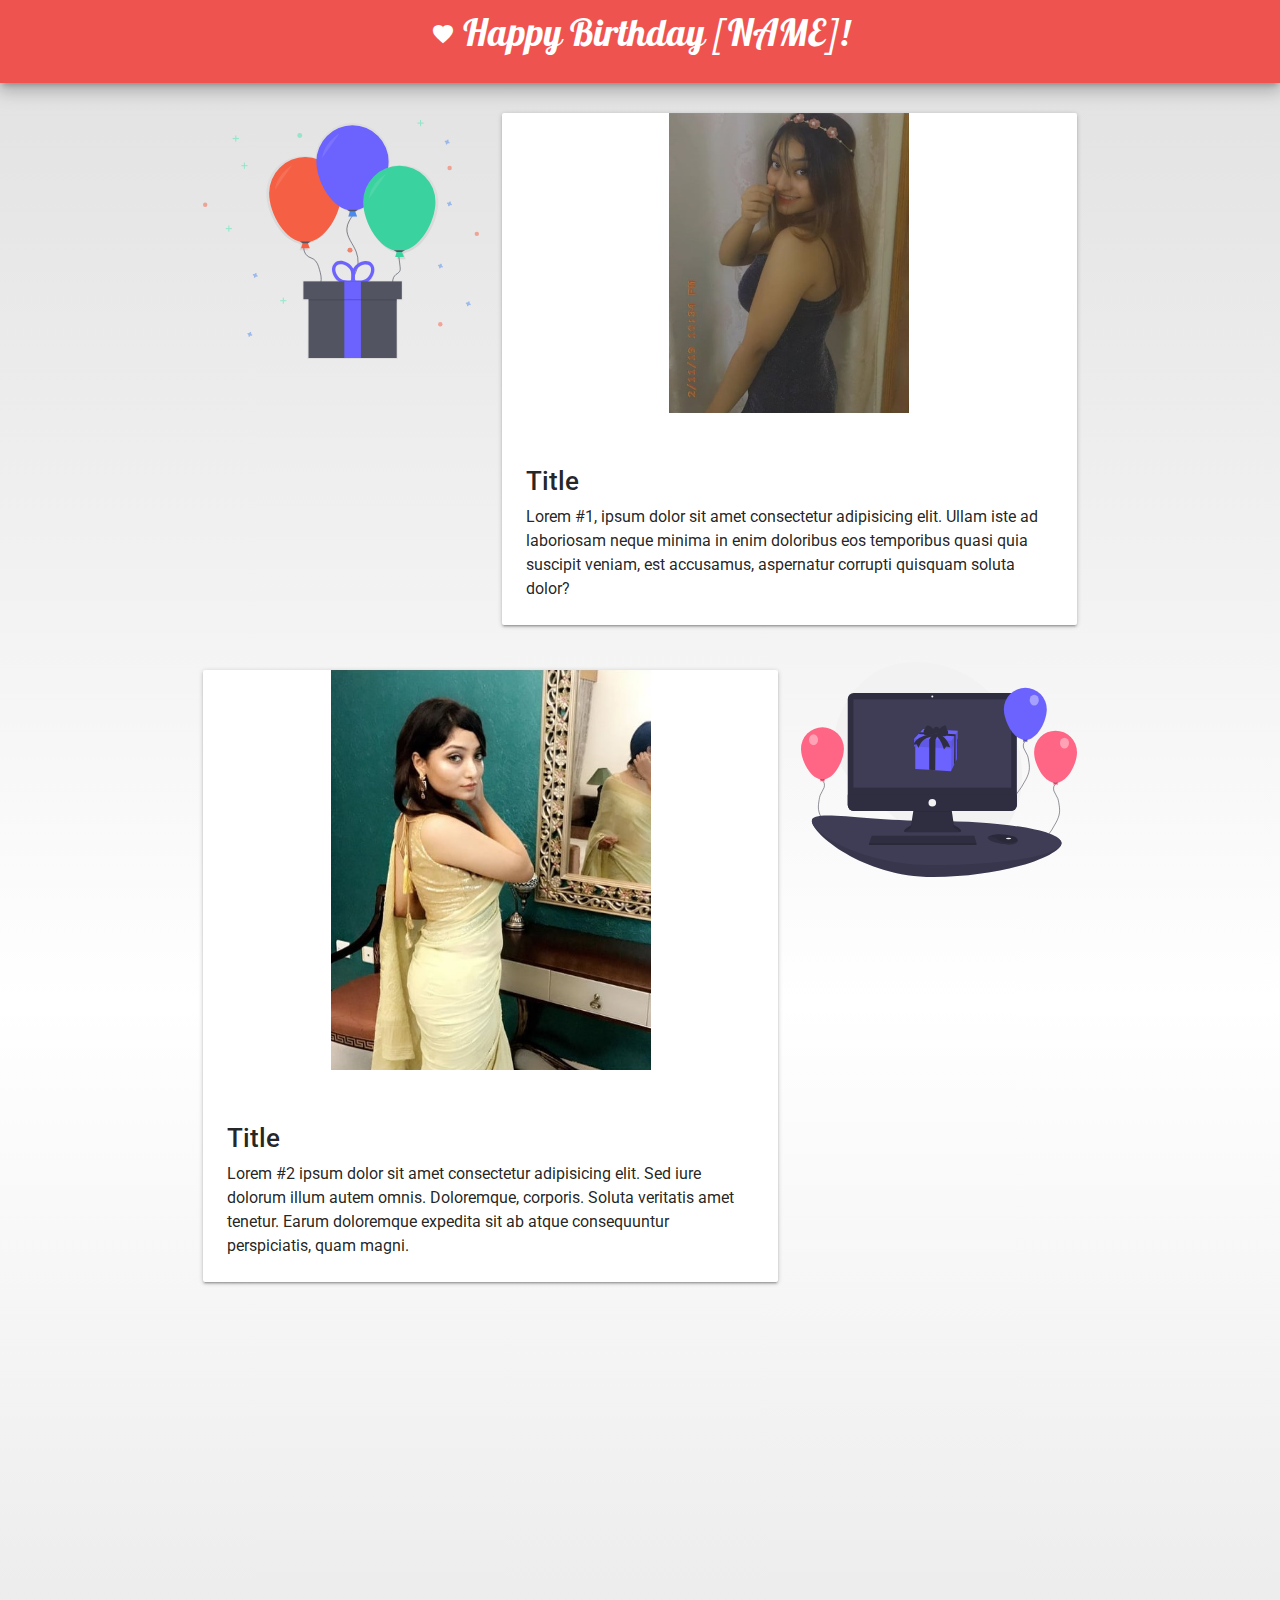
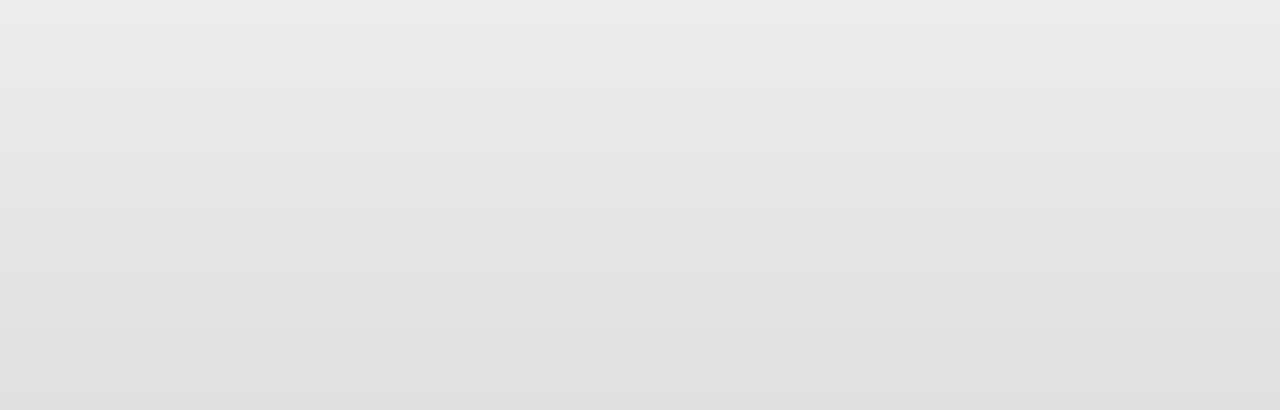
==== index.html @ 0468b714 "Rename main.html to index.html" ====
<!DOCTYPE html>
<html lang="en">
<head>
    <meta charset="UTF-8">
    <meta name="viewport" content="width=device-width, initial-scale=1.0">
    <title>Happy Birthday!</title>
    <!--Import Google Icon Font-->
    <link href="https://fonts.googleapis.com/css2?family=Roboto&display=swap" rel="stylesheet">
    <link href="https://fonts.googleapis.com/icon?family=Material+Icons" rel="stylesheet">
    <link href="https://fonts.googleapis.com/css2?family=Galada&display=swap" rel="stylesheet">

    <link rel="stylesheet" href="https://cdnjs.cloudflare.com/ajax/libs/animate.css/4.0.0/animate.min.css"/>

    <!-- Compiled and minified CSS -->
    <link rel="stylesheet" href="https://cdnjs.cloudflare.com/ajax/libs/materialize/1.0.0/css/materialize.min.css">
    <link rel="stylesheet" href="./style.css">
    <link rel="stylesheet" href="./margin.css">
</head>
<body>
    <!-- Header -->
    <div class="red lighten-1 py-3 z-depth-3">
        <div class="center font-weight-bold" style="font-family: 'Galada', cursive;">
            <span class="h1 white-text animate__animated animate__pulse infinite-iteration" style="display: inline-block;">
                <i class="material-icons">favorite</i> Happy Birthday [NAME]!
            </span>
        </div>
    </div>

    <!-- Happy birthday photo -->
    <div class="container">
        <div class="row my-4">
            <!-- Balloon -->
            <div class="col s12 m4">
                
                <div id="num-1">
                    <img class="mt-3 responsive-img animate__animated animate__shakeY infinite-iteration" src="./photos/birthday_balloon_box.svg" />
                </div>
            </div>
            <!-- Card -->
            <!-- S-card1 -->
            <div class="col s12 m8">
                <div class="card" id="num-2">
                    <div class="card-image">
                        <img src="./photos/her/3.jpg" height="300" class="object-fit-contain" alt="[Her]">
                    </div>
                    <div class="card-content">
                        <h3>Title</h3>
                        <p>Lorem #1, ipsum dolor sit amet consectetur adipisicing elit. Ullam iste ad laboriosam neque minima in enim doloribus eos temporibus quasi quia suscipit veniam, est accusamus, aspernatur corrupti quisquam soluta dolor?</p>
                    </div>
                </div>
            </div>
        </div>

        <div class="row my-2">
            <!-- Card -->
            <!-- S-card2 -->
            <div class="col s12 m8">
                <div class="card" id="num-3">
                    <div class="card-image">
                        <img src="./photos/her/8.jpg" height="400" class="object-fit-contain" />
                    </div>
                    <div class="card-content">
                        <h3>Title</h3>
                        <p>Lorem #2 ipsum dolor sit amet consectetur adipisicing elit. Sed iure dolorum illum autem omnis. Doloremque, corporis. Soluta veritatis amet tenetur. Earum doloremque expedita sit ab atque consequuntur perspiciatis, quam magni.</p>
                    </div>
                </div>
            </div>

            <!-- Online wishes -->
            <div class="col s12 m4">
                <div id="num-4">
                    <img src="./photos/online_wishes.svg" class="responsive-img animate__animated animate__bounce infinite-iteration" />
                </div>
            </div>
        </div>

        <!-- Carousel -->
        <div class="my-2">
            <div class="card" id="num-5">
                <div class="card-content">
                    <h3>Title</h3>
                    <div class="carousel">
                        <a class="carousel-item" href="javascript:void(0);!"><img src="./photos/her/1.jpg"></a>
                        <a class="carousel-item" href="javascript:void(0);!"><img src="./photos/her/2.jpg"></a>
                        <a class="carousel-item" href="javascript:void(0);!"><img src="./photos/her/4.jpg"></a>
                        <a class="carousel-item" href="javascript:void(0);!"><img src="./photos/her/6.jpg"></a>
                        <a class="carousel-item" href="javascript:void(0);!"><img src="./photos/her/7.jpg"></a>
                        <a class="carousel-item" href="javascript:void(0);!"><img src="./photos/her/9.jpg"></a>
                        <a class="carousel-item" href="javascript:void(0);!"><img src="./photos/her/12.jpg"></a>
                        <a class="carousel-item" href="javascript:void(0);!"><img src="./photos/her/13.jpg"></a>
                        <a class="carousel-item" href="javascript:void(0);!"><img src="./photos/her/14.jpg"></a>
                    </div>
                    <p>Lorem ipsum dolor, sit amet consectetur adipisicing elit. Corporis voluptatum et dolores sed facilis magnam, at nesciunt officiis, libero atque consequatur hic deleniti aperiam dolorum aliquam itaque tenetur reiciendis amet.</p>
                </div>
            </div>
        </div>

        <!-- Tag -->
        <div class="card-panel grey darken-3" id="num-6">
            <p class="white-text">Made with <i class="material-icons red-text">favorite</i> by <span class="font-weight-bold">Rahdin Zaman</span></p>
        </div>

    </div>


    
    
    <!-- Compiled and minified JavaScript -->
    <script src="https://code.jquery.com/jquery-3.5.1.min.js"></script>
    <script src="https://cdnjs.cloudflare.com/ajax/libs/materialize/1.0.0/js/materialize.min.js"></script>
    <script src="./animate.js"></script>
    <script>
        M.AutoInit();
    
        // Animate
        AnimationsQueue.add(new Animations("#num-1", "animate__fadeInLeft"));
        AnimationsQueue.add(new Animations("#num-2", "animate__fadeInRight"));
        AnimationsQueue.add(new Animations("#num-3", "animate__fadeInLeft"));
        AnimationsQueue.add(new Animations("#num-4", "animate__fadeInRight"));
        AnimationsQueue.add(new Animations("#num-5", "animate__fadeInUp"));
        AnimationsQueue.add(new Animations("#num-6", "animate__fadeInDown"));

        $(document).ready(function() {
            AnimationsQueue.checkAnimations();
        })
    </script>
</body>
</html>
---- style.css ----
* {
    box-sizing: border-box;
    scroll-behavior: smooth;
    font-size: 16px;
}

body {
    background: linear-gradient(to bottom, #e0e0e0, rgba(255,255,255,0), #e0e0e0);
}

.font-lg {
    font-size: 1.2rem;
}

.font-xl {
    font-size: 1.5rem;
}

.h1,.h2,.h3,.h4,.h5,.h6,h1,h2,h3,h4,h5,h6{margin-bottom:.5rem;font-weight:500;line-height:1.2}.h1,h1{font-size:2.5rem}.h2,h2{font-size:2rem}.h3,h3{font-size:1.75rem}.h4,h4{font-size:1.5rem}.h5,h5{font-size:1.25rem}.h6,h6{font-size:1rem}

.font-weight-bold {
    font-weight: bold;
}

.infinite-iteration {
    animation-iteration-count: infinite;
}

.object-fit-contain {
    object-fit: contain;
}

.h-100 {
    height: 100%;
}

.flex-center {
    display: flex;
    justify-content: center;
    align-items: center;
}
.remove-element {
    opacity: 0;
}
.selfie {
    height: 50vh;
    object-fit: contain;
}
/* html{font-family:sans-serif;line-height:1.15;-webkit-text-size-adjust:100%;-webkit-tap-highlight-color:transparent}
body{margin:0;font-family:-apple-system,BlinkMacSystemFont,"Segoe UI",Roboto,"Helvetica Neue",Arial,"Noto Sans",sans-serif,"Apple Color Emoji","Segoe UI Emoji","Segoe UI Symbol","Noto Color Emoji";font-size:1rem;font-weight:400;line-height:1.5;color:#212529;text-align:left;background-color:#fff} */
---- margin.css ----
.mt-0,.my-0{margin-top:0!important}.mr-0,.mx-0{margin-right:0!important}.mb-0,.my-0{margin-bottom:0!important}.ml-0,.mx-0{margin-left:0!important}.m-1{margin:.25rem!important}.mt-1,.my-1{margin-top:.25rem!important}.mr-1,.mx-1{margin-right:.25rem!important}.mb-1,.my-1{margin-bottom:.25rem!important}.ml-1,.mx-1{margin-left:.25rem!important}.m-2{margin:.5rem!important}.mt-2,.my-2{margin-top:.5rem!important}.mr-2,.mx-2{margin-right:.5rem!important}.mb-2,.my-2{margin-bottom:.5rem!important}.ml-2,.mx-2{margin-left:.5rem!important}.m-3{margin:1rem!important}.mt-3,.my-3{margin-top:1rem!important}.mr-3,.mx-3{margin-right:1rem!important}.mb-3,.my-3{margin-bottom:1rem!important}.ml-3,.mx-3{margin-left:1rem!important}.m-4{margin:1.5rem!important}.mt-4,.my-4{margin-top:1.5rem!important}.mr-4,.mx-4{margin-right:1.5rem!important}.mb-4,.my-4{margin-bottom:1.5rem!important}.ml-4,.mx-4{margin-left:1.5rem!important}.m-5{margin:3rem!important}.mt-5,.my-5{margin-top:3rem!important}.mr-5,.mx-5{margin-right:3rem!important}.mb-5,.my-5{margin-bottom:3rem!important}.ml-5,.mx-5{margin-left:3rem!important}.p-0{padding:0!important}.pt-0,.py-0{padding-top:0!important}.pr-0,.px-0{padding-right:0!important}.pb-0,.py-0{padding-bottom:0!important}.pl-0,.px-0{padding-left:0!important}.p-1{padding:.25rem!important}.pt-1,.py-1{padding-top:.25rem!important}.pr-1,.px-1{padding-right:.25rem!important}.pb-1,.py-1{padding-bottom:.25rem!important}.pl-1,.px-1{padding-left:.25rem!important}.p-2{padding:.5rem!important}.pt-2,.py-2{padding-top:.5rem!important}.pr-2,.px-2{padding-right:.5rem!important}.pb-2,.py-2{padding-bottom:.5rem!important}.pl-2,.px-2{padding-left:.5rem!important}.p-3{padding:1rem!important}.pt-3,.py-3{padding-top:1rem!important}.pr-3,.px-3{padding-right:1rem!important}.pb-3,.py-3{padding-bottom:1rem!important}.pl-3,.px-3{padding-left:1rem!important}.p-4{padding:1.5rem!important}.pt-4,.py-4{padding-top:1.5rem!important}.pr-4,.px-4{padding-right:1.5rem!important}.pb-4,.py-4{padding-bottom:1.5rem!important}.pl-4,.px-4{padding-left:1.5rem!important}.p-5{padding:3rem!important}.pt-5,.py-5{padding-top:3rem!important}.pr-5,.px-5{padding-right:3rem!important}.pb-5,.py-5{padding-bottom:3rem!important}.pl-5,.px-5{padding-left:3rem!important}.m-n1{margin:-.25rem!important}.mt-n1,.my-n1{margin-top:-.25rem!important}.mr-n1,.mx-n1{margin-right:-.25rem!important}.mb-n1,.my-n1{margin-bottom:-.25rem!important}.ml-n1,.mx-n1{margin-left:-.25rem!important}.m-n2{margin:-.5rem!important}.mt-n2,.my-n2{margin-top:-.5rem!important}.mr-n2,.mx-n2{margin-right:-.5rem!important}.mb-n2,.my-n2{margin-bottom:-.5rem!important}.ml-n2,.mx-n2{margin-left:-.5rem!important}.m-n3{margin:-1rem!important}.mt-n3,.my-n3{margin-top:-1rem!important}.mr-n3,.mx-n3{margin-right:-1rem!important}.mb-n3,.my-n3{margin-bottom:-1rem!important}.ml-n3,.mx-n3{margin-left:-1rem!important}.m-n4{margin:-1.5rem!important}.mt-n4,.my-n4{margin-top:-1.5rem!important}.mr-n4,.mx-n4{margin-right:-1.5rem!important}.mb-n4,.my-n4{margin-bottom:-1.5rem!important}.ml-n4,.mx-n4{margin-left:-1.5rem!important}.m-n5{margin:-3rem!important}.mt-n5,.my-n5{margin-top:-3rem!important}.mr-n5,.mx-n5{margin-right:-3rem!important}.mb-n5,.my-n5{margin-bottom:-3rem!important}.ml-n5,.mx-n5{margin-left:-3rem!important}.m-auto{margin:auto!important}.mt-auto,.my-auto{margin-top:auto!important}.mr-auto,.mx-auto{margin-right:auto!important}.mb-auto,.my-auto{margin-bottom:auto!important}.ml-auto,.mx-auto{margin-left:auto!important}@media (min-width:576px){.m-sm-0{margin:0!important}.mt-sm-0,.my-sm-0{margin-top:0!important}.mr-sm-0,.mx-sm-0{margin-right:0!important}.mb-sm-0,.my-sm-0{margin-bottom:0!important}.ml-sm-0,.mx-sm-0{margin-left:0!important}.m-sm-1{margin:.25rem!important}.mt-sm-1,.my-sm-1{margin-top:.25rem!important}.mr-sm-1,.mx-sm-1{margin-right:.25rem!important}.mb-sm-1,.my-sm-1{margin-bottom:.25rem!important}.ml-sm-1,.mx-sm-1{margin-left:.25rem!important}.m-sm-2{margin:.5rem!important}.mt-sm-2,.my-sm-2{margin-top:.5rem!important}.mr-sm-2,.mx-sm-2{margin-right:.5rem!important}.mb-sm-2,.my-sm-2{margin-bottom:.5rem!important}.ml-sm-2,.mx-sm-2{margin-left:.5rem!important}.m-sm-3{margin:1rem!important}.mt-sm-3,.my-sm-3{margin-top:1rem!important}.mr-sm-3,.mx-sm-3{margin-right:1rem!important}.mb-sm-3,.my-sm-3{margin-bottom:1rem!important}.ml-sm-3,.mx-sm-3{margin-left:1rem!important}.m-sm-4{margin:1.5rem!important}.mt-sm-4,.my-sm-4{margin-top:1.5rem!important}.mr-sm-4,.mx-sm-4{margin-right:1.5rem!important}.mb-sm-4,.my-sm-4{margin-bottom:1.5rem!important}.ml-sm-4,.mx-sm-4{margin-left:1.5rem!important}.m-sm-5{margin:3rem!important}.mt-sm-5,.my-sm-5{margin-top:3rem!important}.mr-sm-5,.mx-sm-5{margin-right:3rem!important}.mb-sm-5,.my-sm-5{margin-bottom:3rem!important}.ml-sm-5,.mx-sm-5{margin-left:3rem!important}.p-sm-0{padding:0!important}.pt-sm-0,.py-sm-0{padding-top:0!important}.pr-sm-0,.px-sm-0{padding-right:0!important}.pb-sm-0,.py-sm-0{padding-bottom:0!important}.pl-sm-0,.px-sm-0{padding-left:0!important}.p-sm-1{padding:.25rem!important}.pt-sm-1,.py-sm-1{padding-top:.25rem!important}.pr-sm-1,.px-sm-1{padding-right:.25rem!important}.pb-sm-1,.py-sm-1{padding-bottom:.25rem!important}.pl-sm-1,.px-sm-1{padding-left:.25rem!important}.p-sm-2{padding:.5rem!important}.pt-sm-2,.py-sm-2{padding-top:.5rem!important}.pr-sm-2,.px-sm-2{padding-right:.5rem!important}.pb-sm-2,.py-sm-2{padding-bottom:.5rem!important}.pl-sm-2,.px-sm-2{padding-left:.5rem!important}.p-sm-3{padding:1rem!important}.pt-sm-3,.py-sm-3{padding-top:1rem!important}.pr-sm-3,.px-sm-3{padding-right:1rem!important}.pb-sm-3,.py-sm-3{padding-bottom:1rem!important}.pl-sm-3,.px-sm-3{padding-left:1rem!important}.p-sm-4{padding:1.5rem!important}.pt-sm-4,.py-sm-4{padding-top:1.5rem!important}.pr-sm-4,.px-sm-4{padding-right:1.5rem!important}.pb-sm-4,.py-sm-4{padding-bottom:1.5rem!important}.pl-sm-4,.px-sm-4{padding-left:1.5rem!important}.p-sm-5{padding:3rem!important}.pt-sm-5,.py-sm-5{padding-top:3rem!important}.pr-sm-5,.px-sm-5{padding-right:3rem!important}.pb-sm-5,.py-sm-5{padding-bottom:3rem!important}.pl-sm-5,.px-sm-5{padding-left:3rem!important}.m-sm-n1{margin:-.25rem!important}.mt-sm-n1,.my-sm-n1{margin-top:-.25rem!important}.mr-sm-n1,.mx-sm-n1{margin-right:-.25rem!important}.mb-sm-n1,.my-sm-n1{margin-bottom:-.25rem!important}.ml-sm-n1,.mx-sm-n1{margin-left:-.25rem!important}.m-sm-n2{margin:-.5rem!important}.mt-sm-n2,.my-sm-n2{margin-top:-.5rem!important}.mr-sm-n2,.mx-sm-n2{margin-right:-.5rem!important}.mb-sm-n2,.my-sm-n2{margin-bottom:-.5rem!important}.ml-sm-n2,.mx-sm-n2{margin-left:-.5rem!important}.m-sm-n3{margin:-1rem!important}.mt-sm-n3,.my-sm-n3{margin-top:-1rem!important}.mr-sm-n3,.mx-sm-n3{margin-right:-1rem!important}.mb-sm-n3,.my-sm-n3{margin-bottom:-1rem!important}.ml-sm-n3,.mx-sm-n3{margin-left:-1rem!important}.m-sm-n4{margin:-1.5rem!important}.mt-sm-n4,.my-sm-n4{margin-top:-1.5rem!important}.mr-sm-n4,.mx-sm-n4{margin-right:-1.5rem!important}.mb-sm-n4,.my-sm-n4{margin-bottom:-1.5rem!important}.ml-sm-n4,.mx-sm-n4{margin-left:-1.5rem!important}.m-sm-n5{margin:-3rem!important}.mt-sm-n5,.my-sm-n5{margin-top:-3rem!important}.mr-sm-n5,.mx-sm-n5{margin-right:-3rem!important}.mb-sm-n5,.my-sm-n5{margin-bottom:-3rem!important}.ml-sm-n5,.mx-sm-n5{margin-left:-3rem!important}.m-sm-auto{margin:auto!important}.mt-sm-auto,.my-sm-auto{margin-top:auto!important}.mr-sm-auto,.mx-sm-auto{margin-right:auto!important}.mb-sm-auto,.my-sm-auto{margin-bottom:auto!important}.ml-sm-auto,.mx-sm-auto{margin-left:auto!important}}@media (min-width:768px){.m-md-0{margin:0!important}.mt-md-0,.my-md-0{margin-top:0!important}.mr-md-0,.mx-md-0{margin-right:0!important}.mb-md-0,.my-md-0{margin-bottom:0!important}.ml-md-0,.mx-md-0{margin-left:0!important}.m-md-1{margin:.25rem!important}.mt-md-1,.my-md-1{margin-top:.25rem!important}.mr-md-1,.mx-md-1{margin-right:.25rem!important}.mb-md-1,.my-md-1{margin-bottom:.25rem!important}.ml-md-1,.mx-md-1{margin-left:.25rem!important}.m-md-2{margin:.5rem!important}.mt-md-2,.my-md-2{margin-top:.5rem!important}.mr-md-2,.mx-md-2{margin-right:.5rem!important}.mb-md-2,.my-md-2{margin-bottom:.5rem!important}.ml-md-2,.mx-md-2{margin-left:.5rem!important}.m-md-3{margin:1rem!important}.mt-md-3,.my-md-3{margin-top:1rem!important}.mr-md-3,.mx-md-3{margin-right:1rem!important}.mb-md-3,.my-md-3{margin-bottom:1rem!important}.ml-md-3,.mx-md-3{margin-left:1rem!important}.m-md-4{margin:1.5rem!important}.mt-md-4,.my-md-4{margin-top:1.5rem!important}.mr-md-4,.mx-md-4{margin-right:1.5rem!important}.mb-md-4,.my-md-4{margin-bottom:1.5rem!important}.ml-md-4,.mx-md-4{margin-left:1.5rem!important}.m-md-5{margin:3rem!important}.mt-md-5,.my-md-5{margin-top:3rem!important}.mr-md-5,.mx-md-5{margin-right:3rem!important}.mb-md-5,.my-md-5{margin-bottom:3rem!important}.ml-md-5,.mx-md-5{margin-left:3rem!important}.p-md-0{padding:0!important}.pt-md-0,.py-md-0{padding-top:0!important}.pr-md-0,.px-md-0{padding-right:0!important}.pb-md-0,.py-md-0{padding-bottom:0!important}.pl-md-0,.px-md-0{padding-left:0!important}.p-md-1{padding:.25rem!important}.pt-md-1,.py-md-1{padding-top:.25rem!important}.pr-md-1,.px-md-1{padding-right:.25rem!important}.pb-md-1,.py-md-1{padding-bottom:.25rem!important}.pl-md-1,.px-md-1{padding-left:.25rem!important}.p-md-2{padding:.5rem!important}.pt-md-2,.py-md-2{padding-top:.5rem!important}.pr-md-2,.px-md-2{padding-right:.5rem!important}.pb-md-2,.py-md-2{padding-bottom:.5rem!important}.pl-md-2,.px-md-2{padding-left:.5rem!important}.p-md-3{padding:1rem!important}.pt-md-3,.py-md-3{padding-top:1rem!important}.pr-md-3,.px-md-3{padding-right:1rem!important}.pb-md-3,.py-md-3{padding-bottom:1rem!important}.pl-md-3,.px-md-3{padding-left:1rem!important}.p-md-4{padding:1.5rem!important}.pt-md-4,.py-md-4{padding-top:1.5rem!important}.pr-md-4,.px-md-4{padding-right:1.5rem!important}.pb-md-4,.py-md-4{padding-bottom:1.5rem!important}.pl-md-4,.px-md-4{padding-left:1.5rem!important}.p-md-5{padding:3rem!important}.pt-md-5,.py-md-5{padding-top:3rem!important}.pr-md-5,.px-md-5{padding-right:3rem!important}.pb-md-5,.py-md-5{padding-bottom:3rem!important}.pl-md-5,.px-md-5{padding-left:3rem!important}.m-md-n1{margin:-.25rem!important}.mt-md-n1,.my-md-n1{margin-top:-.25rem!important}.mr-md-n1,.mx-md-n1{margin-right:-.25rem!important}.mb-md-n1,.my-md-n1{margin-bottom:-.25rem!important}.ml-md-n1,.mx-md-n1{margin-left:-.25rem!important}.m-md-n2{margin:-.5rem!important}.mt-md-n2,.my-md-n2{margin-top:-.5rem!important}.mr-md-n2,.mx-md-n2{margin-right:-.5rem!important}.mb-md-n2,.my-md-n2{margin-bottom:-.5rem!important}.ml-md-n2,.mx-md-n2{margin-left:-.5rem!important}.m-md-n3{margin:-1rem!important}.mt-md-n3,.my-md-n3{margin-top:-1rem!important}.mr-md-n3,.mx-md-n3{margin-right:-1rem!important}.mb-md-n3,.my-md-n3{margin-bottom:-1rem!important}.ml-md-n3,.mx-md-n3{margin-left:-1rem!important}.m-md-n4{margin:-1.5rem!important}.mt-md-n4,.my-md-n4{margin-top:-1.5rem!important}.mr-md-n4,.mx-md-n4{margin-right:-1.5rem!important}.mb-md-n4,.my-md-n4{margin-bottom:-1.5rem!important}.ml-md-n4,.mx-md-n4{margin-left:-1.5rem!important}.m-md-n5{margin:-3rem!important}.mt-md-n5,.my-md-n5{margin-top:-3rem!important}.mr-md-n5,.mx-md-n5{margin-right:-3rem!important}.mb-md-n5,.my-md-n5{margin-bottom:-3rem!important}.ml-md-n5,.mx-md-n5{margin-left:-3rem!important}.m-md-auto{margin:auto!important}.mt-md-auto,.my-md-auto{margin-top:auto!important}.mr-md-auto,.mx-md-auto{margin-right:auto!important}.mb-md-auto,.my-md-auto{margin-bottom:auto!important}.ml-md-auto,.mx-md-auto{margin-left:auto!important}}@media (min-width:992px){.m-lg-0{margin:0!important}.mt-lg-0,.my-lg-0{margin-top:0!important}.mr-lg-0,.mx-lg-0{margin-right:0!important}.mb-lg-0,.my-lg-0{margin-bottom:0!important}.ml-lg-0,.mx-lg-0{margin-left:0!important}.m-lg-1{margin:.25rem!important}.mt-lg-1,.my-lg-1{margin-top:.25rem!important}.mr-lg-1,.mx-lg-1{margin-right:.25rem!important}.mb-lg-1,.my-lg-1{margin-bottom:.25rem!important}.ml-lg-1,.mx-lg-1{margin-left:.25rem!important}.m-lg-2{margin:.5rem!important}.mt-lg-2,.my-lg-2{margin-top:.5rem!important}.mr-lg-2,.mx-lg-2{margin-right:.5rem!important}.mb-lg-2,.my-lg-2{margin-bottom:.5rem!important}.ml-lg-2,.mx-lg-2{margin-left:.5rem!important}.m-lg-3{margin:1rem!important}.mt-lg-3,.my-lg-3{margin-top:1rem!important}.mr-lg-3,.mx-lg-3{margin-right:1rem!important}.mb-lg-3,.my-lg-3{margin-bottom:1rem!important}.ml-lg-3,.mx-lg-3{margin-left:1rem!important}.m-lg-4{margin:1.5rem!important}.mt-lg-4,.my-lg-4{margin-top:1.5rem!important}.mr-lg-4,.mx-lg-4{margin-right:1.5rem!important}.mb-lg-4,.my-lg-4{margin-bottom:1.5rem!important}.ml-lg-4,.mx-lg-4{margin-left:1.5rem!important}.m-lg-5{margin:3rem!important}.mt-lg-5,.my-lg-5{margin-top:3rem!important}.mr-lg-5,.mx-lg-5{margin-right:3rem!important}.mb-lg-5,.my-lg-5{margin-bottom:3rem!important}.ml-lg-5,.mx-lg-5{margin-left:3rem!important}.p-lg-0{padding:0!important}.pt-lg-0,.py-lg-0{padding-top:0!important}.pr-lg-0,.px-lg-0{padding-right:0!important}.pb-lg-0,.py-lg-0{padding-bottom:0!important}.pl-lg-0,.px-lg-0{padding-left:0!important}.p-lg-1{padding:.25rem!important}.pt-lg-1,.py-lg-1{padding-top:.25rem!important}.pr-lg-1,.px-lg-1{padding-right:.25rem!important}.pb-lg-1,.py-lg-1{padding-bottom:.25rem!important}.pl-lg-1,.px-lg-1{padding-left:.25rem!important}.p-lg-2{padding:.5rem!important}.pt-lg-2,.py-lg-2{padding-top:.5rem!important}.pr-lg-2,.px-lg-2{padding-right:.5rem!important}.pb-lg-2,.py-lg-2{padding-bottom:.5rem!important}.pl-lg-2,.px-lg-2{padding-left:.5rem!important}.p-lg-3{padding:1rem!important}.pt-lg-3,.py-lg-3{padding-top:1rem!important}.pr-lg-3,.px-lg-3{padding-right:1rem!important}.pb-lg-3,.py-lg-3{padding-bottom:1rem!important}.pl-lg-3,.px-lg-3{padding-left:1rem!important}.p-lg-4{padding:1.5rem!important}.pt-lg-4,.py-lg-4{padding-top:1.5rem!important}.pr-lg-4,.px-lg-4{padding-right:1.5rem!important}.pb-lg-4,.py-lg-4{padding-bottom:1.5rem!important}.pl-lg-4,.px-lg-4{padding-left:1.5rem!important}.p-lg-5{padding:3rem!important}.pt-lg-5,.py-lg-5{padding-top:3rem!important}.pr-lg-5,.px-lg-5{padding-right:3rem!important}.pb-lg-5,.py-lg-5{padding-bottom:3rem!important}.pl-lg-5,.px-lg-5{padding-left:3rem!important}.m-lg-n1{margin:-.25rem!important}.mt-lg-n1,.my-lg-n1{margin-top:-.25rem!important}.mr-lg-n1,.mx-lg-n1{margin-right:-.25rem!important}.mb-lg-n1,.my-lg-n1{margin-bottom:-.25rem!important}.ml-lg-n1,.mx-lg-n1{margin-left:-.25rem!important}.m-lg-n2{margin:-.5rem!important}.mt-lg-n2,.my-lg-n2{margin-top:-.5rem!important}.mr-lg-n2,.mx-lg-n2{margin-right:-.5rem!important}.mb-lg-n2,.my-lg-n2{margin-bottom:-.5rem!important}.ml-lg-n2,.mx-lg-n2{margin-left:-.5rem!important}.m-lg-n3{margin:-1rem!important}.mt-lg-n3,.my-lg-n3{margin-top:-1rem!important}.mr-lg-n3,.mx-lg-n3{margin-right:-1rem!important}.mb-lg-n3,.my-lg-n3{margin-bottom:-1rem!important}.ml-lg-n3,.mx-lg-n3{margin-left:-1rem!important}.m-lg-n4{margin:-1.5rem!important}.mt-lg-n4,.my-lg-n4{margin-top:-1.5rem!important}.mr-lg-n4,.mx-lg-n4{margin-right:-1.5rem!important}.mb-lg-n4,.my-lg-n4{margin-bottom:-1.5rem!important}.ml-lg-n4,.mx-lg-n4{margin-left:-1.5rem!important}.m-lg-n5{margin:-3rem!important}.mt-lg-n5,.my-lg-n5{margin-top:-3rem!important}.mr-lg-n5,.mx-lg-n5{margin-right:-3rem!important}.mb-lg-n5,.my-lg-n5{margin-bottom:-3rem!important}.ml-lg-n5,.mx-lg-n5{margin-left:-3rem!important}.m-lg-auto{margin:auto!important}.mt-lg-auto,.my-lg-auto{margin-top:auto!important}.mr-lg-auto,.mx-lg-auto{margin-right:auto!important}.mb-lg-auto,.my-lg-auto{margin-bottom:auto!important}.ml-lg-auto,.mx-lg-auto{margin-left:auto!important}}@media (min-width:1200px){.m-xl-0{margin:0!important}.mt-xl-0,.my-xl-0{margin-top:0!important}.mr-xl-0,.mx-xl-0{margin-right:0!important}.mb-xl-0,.my-xl-0{margin-bottom:0!important}.ml-xl-0,.mx-xl-0{margin-left:0!important}.m-xl-1{margin:.25rem!important}.mt-xl-1,.my-xl-1{margin-top:.25rem!important}.mr-xl-1,.mx-xl-1{margin-right:.25rem!important}.mb-xl-1,.my-xl-1{margin-bottom:.25rem!important}.ml-xl-1,.mx-xl-1{margin-left:.25rem!important}.m-xl-2{margin:.5rem!important}.mt-xl-2,.my-xl-2{margin-top:.5rem!important}.mr-xl-2,.mx-xl-2{margin-right:.5rem!important}.mb-xl-2,.my-xl-2{margin-bottom:.5rem!important}.ml-xl-2,.mx-xl-2{margin-left:.5rem!important}.m-xl-3{margin:1rem!important}.mt-xl-3,.my-xl-3{margin-top:1rem!important}.mr-xl-3,.mx-xl-3{margin-right:1rem!important}.mb-xl-3,.my-xl-3{margin-bottom:1rem!important}.ml-xl-3,.mx-xl-3{margin-left:1rem!important}.m-xl-4{margin:1.5rem!important}.mt-xl-4,.my-xl-4{margin-top:1.5rem!important}.mr-xl-4,.mx-xl-4{margin-right:1.5rem!important}.mb-xl-4,.my-xl-4{margin-bottom:1.5rem!important}.ml-xl-4,.mx-xl-4{margin-left:1.5rem!important}.m-xl-5{margin:3rem!important}.mt-xl-5,.my-xl-5{margin-top:3rem!important}.mr-xl-5,.mx-xl-5{margin-right:3rem!important}.mb-xl-5,.my-xl-5{margin-bottom:3rem!important}.ml-xl-5,.mx-xl-5{margin-left:3rem!important}.p-xl-0{padding:0!important}.pt-xl-0,.py-xl-0{padding-top:0!important}.pr-xl-0,.px-xl-0{padding-right:0!important}.pb-xl-0,.py-xl-0{padding-bottom:0!important}.pl-xl-0,.px-xl-0{padding-left:0!important}.p-xl-1{padding:.25rem!important}.pt-xl-1,.py-xl-1{padding-top:.25rem!important}.pr-xl-1,.px-xl-1{padding-right:.25rem!important}.pb-xl-1,.py-xl-1{padding-bottom:.25rem!important}.pl-xl-1,.px-xl-1{padding-left:.25rem!important}.p-xl-2{padding:.5rem!important}.pt-xl-2,.py-xl-2{padding-top:.5rem!important}.pr-xl-2,.px-xl-2{padding-right:.5rem!important}.pb-xl-2,.py-xl-2{padding-bottom:.5rem!important}.pl-xl-2,.px-xl-2{padding-left:.5rem!important}.p-xl-3{padding:1rem!important}.pt-xl-3,.py-xl-3{padding-top:1rem!important}.pr-xl-3,.px-xl-3{padding-right:1rem!important}.pb-xl-3,.py-xl-3{padding-bottom:1rem!important}.pl-xl-3,.px-xl-3{padding-left:1rem!important}.p-xl-4{padding:1.5rem!important}.pt-xl-4,.py-xl-4{padding-top:1.5rem!important}.pr-xl-4,.px-xl-4{padding-right:1.5rem!important}.pb-xl-4,.py-xl-4{padding-bottom:1.5rem!important}.pl-xl-4,.px-xl-4{padding-left:1.5rem!important}.p-xl-5{padding:3rem!important}.pt-xl-5,.py-xl-5{padding-top:3rem!important}.pr-xl-5,.px-xl-5{padding-right:3rem!important}.pb-xl-5,.py-xl-5{padding-bottom:3rem!important}.pl-xl-5,.px-xl-5{padding-left:3rem!important}.m-xl-n1{margin:-.25rem!important}.mt-xl-n1,.my-xl-n1{margin-top:-.25rem!important}.mr-xl-n1,.mx-xl-n1{margin-right:-.25rem!important}.mb-xl-n1,.my-xl-n1{margin-bottom:-.25rem!important}.ml-xl-n1,.mx-xl-n1{margin-left:-.25rem!important}.m-xl-n2{margin:-.5rem!important}.mt-xl-n2,.my-xl-n2{margin-top:-.5rem!important}.mr-xl-n2,.mx-xl-n2{margin-right:-.5rem!important}.mb-xl-n2,.my-xl-n2{margin-bottom:-.5rem!important}.ml-xl-n2,.mx-xl-n2{margin-left:-.5rem!important}.m-xl-n3{margin:-1rem!important}.mt-xl-n3,.my-xl-n3{margin-top:-1rem!important}.mr-xl-n3,.mx-xl-n3{margin-right:-1rem!important}.mb-xl-n3,.my-xl-n3{margin-bottom:-1rem!important}.ml-xl-n3,.mx-xl-n3{margin-left:-1rem!important}.m-xl-n4{margin:-1.5rem!important}.mt-xl-n4,.my-xl-n4{margin-top:-1.5rem!important}.mr-xl-n4,.mx-xl-n4{margin-right:-1.5rem!important}.mb-xl-n4,.my-xl-n4{margin-bottom:-1.5rem!important}.ml-xl-n4,.mx-xl-n4{margin-left:-1.5rem!important}.m-xl-n5{margin:-3rem!important}.mt-xl-n5,.my-xl-n5{margin-top:-3rem!important}.mr-xl-n5,.mx-xl-n5{margin-right:-3rem!important}.mb-xl-n5,.my-xl-n5{margin-bottom:-3rem!important}.ml-xl-n5,.mx-xl-n5{margin-left:-3rem!important}.m-xl-auto{margin:auto!important}.mt-xl-auto,.my-xl-auto{margin-top:auto!important}.mr-xl-auto,.mx-xl-auto{margin-right:auto!important}.mb-xl-auto,.my-xl-auto{margin-bottom:auto!important}.ml-xl-auto,.mx-xl-auto{margin-left:auto!important}}
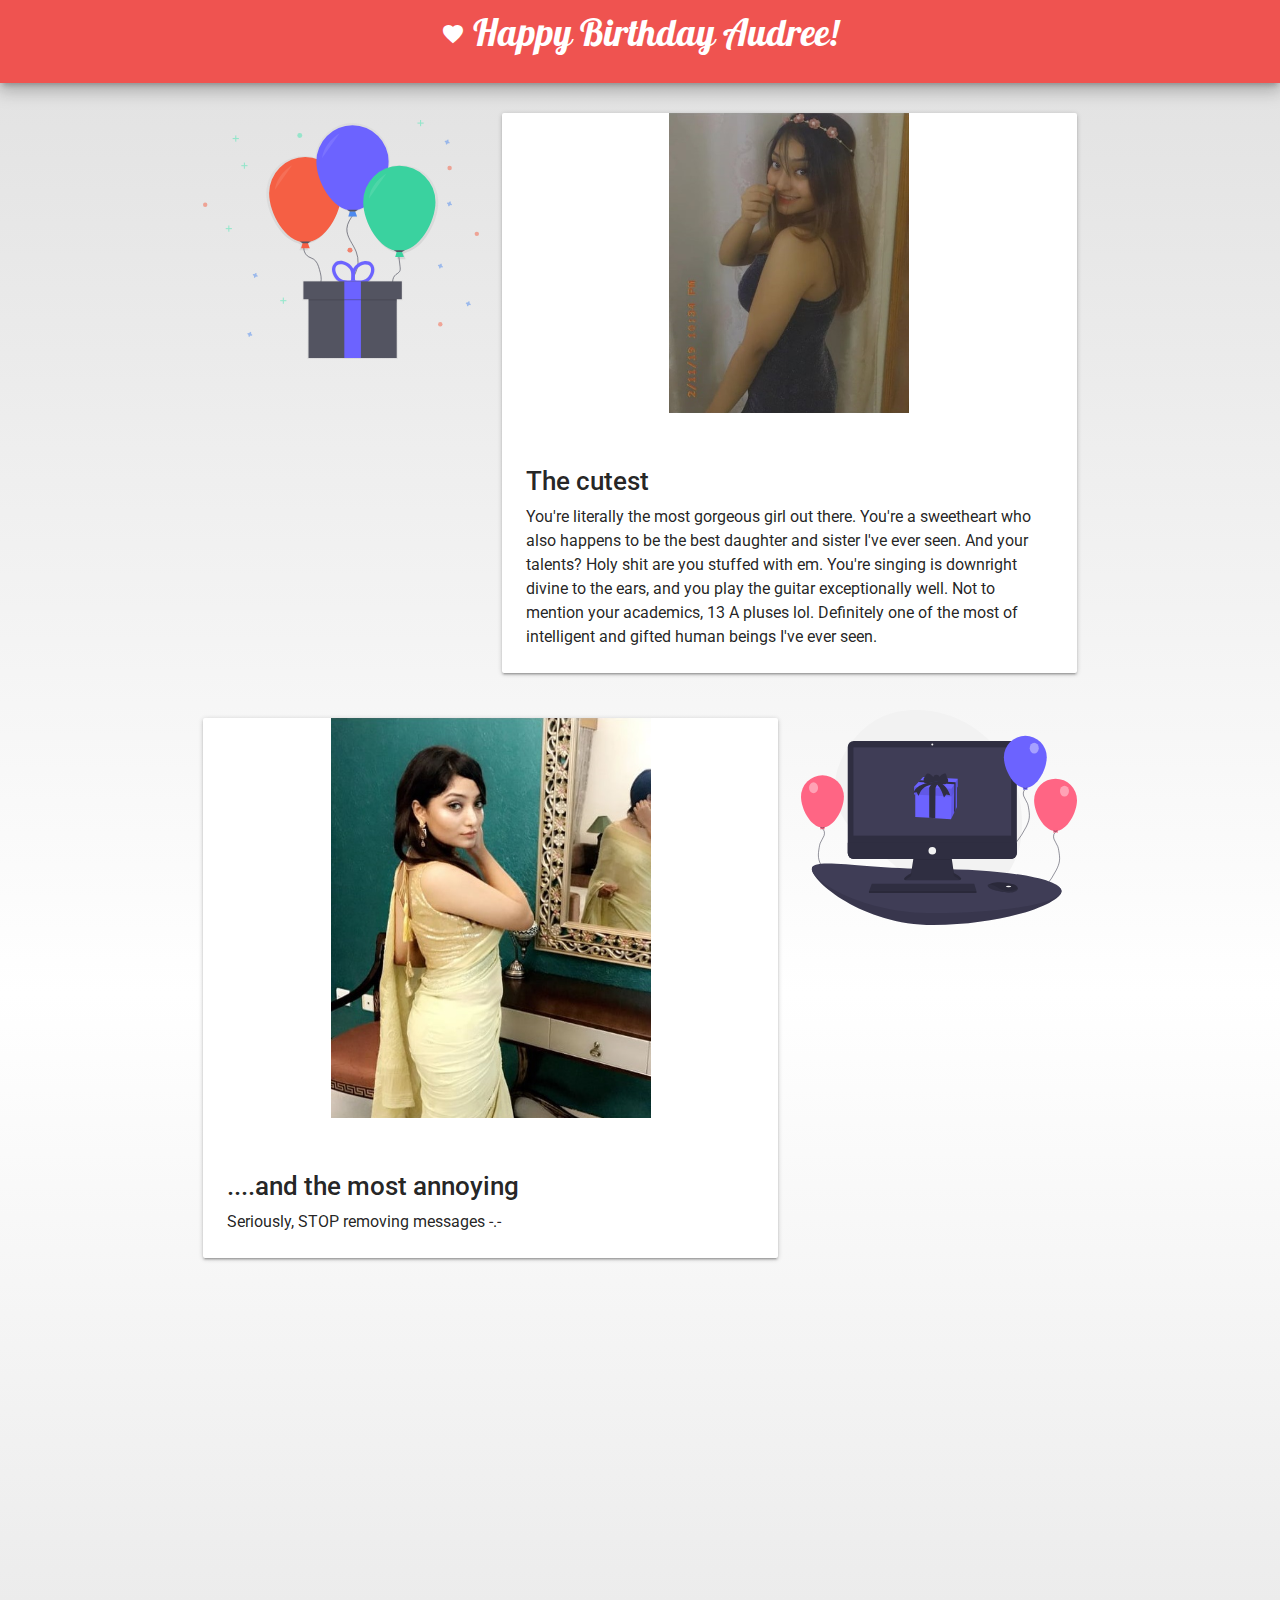
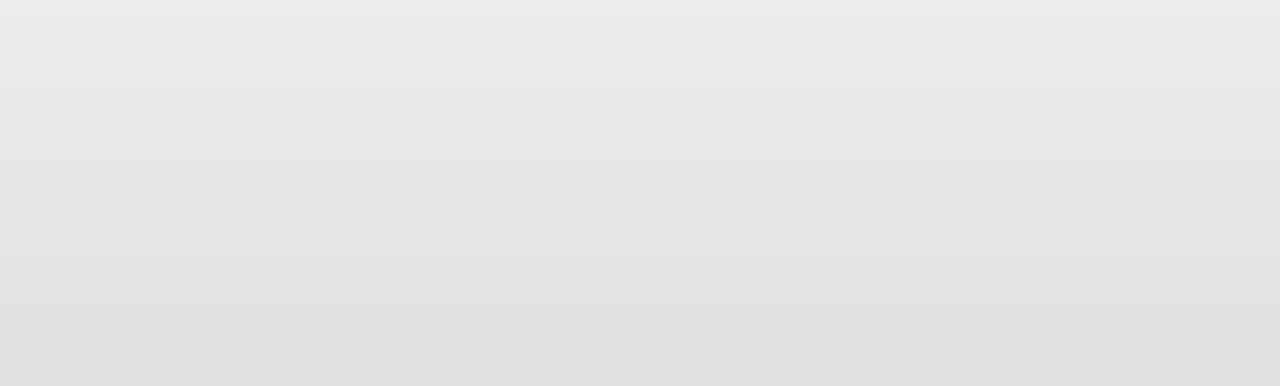
==== commit f45e0495: "Add files via upload" ====
--- a/index.html
+++ b/index.html
@@ -21,7 +21,7 @@
     <div class="red lighten-1 py-3 z-depth-3">
         <div class="center font-weight-bold" style="font-family: 'Galada', cursive;">
             <span class="h1 white-text animate__animated animate__pulse infinite-iteration" style="display: inline-block;">
-                <i class="material-icons">favorite</i> Happy Birthday [NAME]!
+                <i class="material-icons">favorite</i> Happy Birthday Audree!
             </span>
         </div>
     </div>
@@ -44,8 +44,8 @@
                         <img src="./photos/her/3.jpg" height="300" class="object-fit-contain" alt="[Her]">
                     </div>
                     <div class="card-content">
-                        <h3>Title</h3>
-                        <p>Lorem #1, ipsum dolor sit amet consectetur adipisicing elit. Ullam iste ad laboriosam neque minima in enim doloribus eos temporibus quasi quia suscipit veniam, est accusamus, aspernatur corrupti quisquam soluta dolor?</p>
+                        <h3>The cutest</h3>
+                        <p>You're literally the most gorgeous girl out there. You're a sweetheart who also happens to be the best daughter and sister I've ever seen. And your talents? Holy shit are you stuffed with em. You're singing is downright divine to the ears, and you play the guitar exceptionally well. Not to mention your academics, 13 A pluses lol. Definitely one of the most of intelligent and gifted human beings I've ever seen. </p>
                     </div>
                 </div>
             </div>
@@ -60,8 +60,8 @@
                         <img src="./photos/her/8.jpg" height="400" class="object-fit-contain" />
                     </div>
                     <div class="card-content">
-                        <h3>Title</h3>
-                        <p>Lorem #2 ipsum dolor sit amet consectetur adipisicing elit. Sed iure dolorum illum autem omnis. Doloremque, corporis. Soluta veritatis amet tenetur. Earum doloremque expedita sit ab atque consequuntur perspiciatis, quam magni.</p>
+                        <h3>....and the most annoying</h3>
+                        <p>Seriously, STOP removing messages -.-</p>
                     </div>
                 </div>
             </div>
@@ -78,7 +78,7 @@
         <div class="my-2">
             <div class="card" id="num-5">
                 <div class="card-content">
-                    <h3>Title</h3>
+                    <h3>But most importantly, you're the best</h3>
                     <div class="carousel">
                         <a class="carousel-item" href="javascript:void(0);!"><img src="./photos/her/1.jpg"></a>
                         <a class="carousel-item" href="javascript:void(0);!"><img src="./photos/her/2.jpg"></a>
@@ -90,7 +90,7 @@
                         <a class="carousel-item" href="javascript:void(0);!"><img src="./photos/her/13.jpg"></a>
                         <a class="carousel-item" href="javascript:void(0);!"><img src="./photos/her/14.jpg"></a>
                     </div>
-                    <p>Lorem ipsum dolor, sit amet consectetur adipisicing elit. Corporis voluptatum et dolores sed facilis magnam, at nesciunt officiis, libero atque consequatur hic deleniti aperiam dolorum aliquam itaque tenetur reiciendis amet.</p>
+                    <p>Thank you so much for coming into my life. You're a blessing like none other and I am so, so thankful to have you. I hope, with all my heart, that I never lose you <3.</p>
                 </div>
             </div>
         </div>
@@ -125,4 +125,4 @@
         })
     </script>
 </body>
-</html>
+</html>